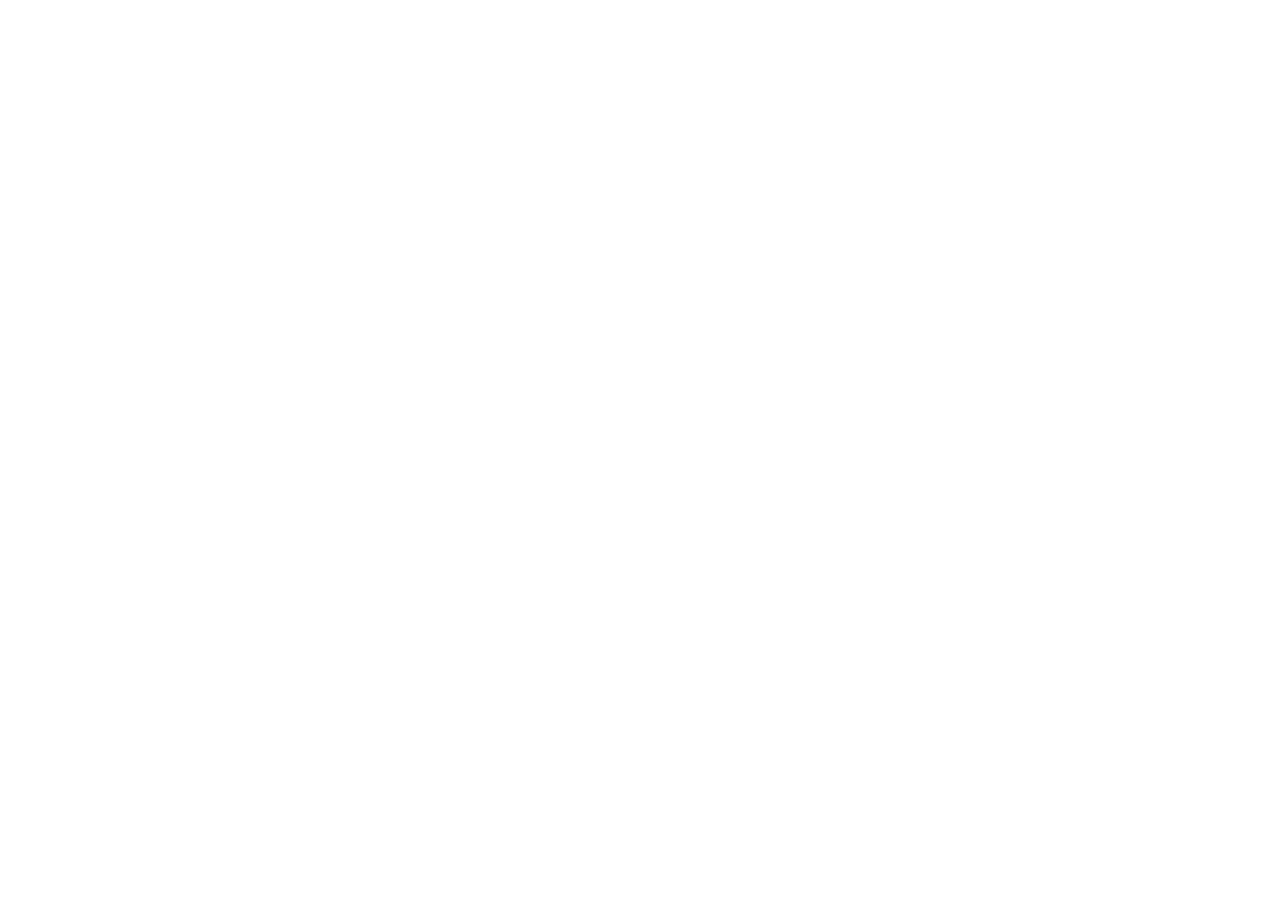
==== index.html @ 8ed9a22a "Rename swap.doggieswap.xyz/index.html to index.html" ====
<script type="text/javascript">window.SO_Definance={},window.SO_Definance.chainIds=["534351","534352","42161","109","7001","169","7000"]</script><!doctype html><html lang="en">
<!-- Mirrored from swap.doggieswap.xyz/ by HTTrack Website Copier/3.x [XR&CO'2014], Thu, 22 Feb 2024 19:45:29 GMT -->
<!-- Added by HTTrack --><meta http-equiv="content-type" content="text/html;charset=utf-8" /><!-- /Added by HTTrack -->
<head><meta charset="utf-8"/><link rel="shortcut icon" id="favicon" type="image/png" href="favicon.png"/><link rel="apple-touch-icon" sizes="192x192" href="images/192x192_App_Icon.png"/><link rel="apple-touch-icon" sizes="512x512" href="images/512x512_App_Icon.png"/><meta name="viewport" content="width=device-width,initial-scale=1"/><meta name="theme-color" content="#000"/><meta http-equiv="Content-Security-Policy" content="upgrade-insecure-requests"/><link rel="manifest" href="manifest.json"/><title>Exchange</title><script>const{hostname:hostname,protocol:protocol,href:href}=window.location,domain=hostname||document.location.host,DOMAIN_TITLES={"internethedgefund.com":"IHF Swap","eeecex.net":"eeecEx"};DOMAIN_TITLES[domain]&&(document.title=DOMAIN_TITLES[domain]),let favicon=document.getElementById("favicon");favicon||(favicon=document.createElement("link"),favicon.rel="shortcut icon",favicon.id="favicon",favicon.type="image/png",document.getElementsByTagName("head")[0].appendChild(favicon));const faviconUrl=localStorage.getItem("faviconUrl");faviconUrl&&(favicon.href=faviconUrl)</script><link href="static/css/3.7d179561.chunk.css" rel="stylesheet"><link href="static/css/main.c9ee16f2.chunk.css" rel="stylesheet"></head><body><noscript>You need to enable JavaScript to run this app.</noscript><div id="root"></div><script>!function(e){function r(r){for(var n,a,i=r[0],c=r[1],f=r[2],s=0,p=[];s<i.length;s++)a=i[s],Object.prototype.hasOwnProperty.call(o,a)&&o[a]&&p.push(o[a][0]),o[a]=0;for(n in c)Object.prototype.hasOwnProperty.call(c,n)&&(e[n]=c[n]);for(l&&l(r);p.length;)p.shift()();return u.push.apply(u,f||[]),t()}function t(){for(var e,r=0;r<u.length;r++){for(var t=u[r],n=!0,i=1;i<t.length;i++){var c=t[i];0!==o[c]&&(n=!1)}n&&(u.splice(r--,1),e=a(a.s=t[0]))}return e}var n={},o={2:0},u=[];function a(r){if(n[r])return n[r].exports;var t=n[r]={i:r,l:!1,exports:{}};return e[r].call(t.exports,t,t.exports,a),t.l=!0,t.exports}a.e=function(e){var r=[],t=o[e];if(0!==t)if(t)r.push(t[2]);else{var n=new Promise((function(r,n){t=o[e]=[r,n]}));r.push(t[2]=n);var u,i=document.createElement("script");i.charset="utf-8",i.timeout=120,a.nc&&i.setAttribute("nonce",a.nc),i.src=function(e){return a.p+"static/js/"+({}[e]||e)+"."+{0:"23f5ce36",4:"26a93665",5:"0cb010ed",6:"b1e15e2e"}[e]+".chunk.js"}(e);var c=new Error;u=function(r){i.onerror=i.onload=null,clearTimeout(f);var t=o[e];if(0!==t){if(t){var n=r&&("load"===r.type?"missing":r.type),u=r&&r.target&&r.target.src;c.message="Loading chunk "+e+" failed.\n("+n+": "+u+")",c.name="ChunkLoadError",c.type=n,c.request=u,t[1](c)}o[e]=void 0}};var f=setTimeout((function(){u({type:"timeout",target:i})}),12e4);i.onerror=i.onload=u,document.head.appendChild(i)}return Promise.all(r)},a.m=e,a.c=n,a.d=function(e,r,t){a.o(e,r)||Object.defineProperty(e,r,{enumerable:!0,get:t})},a.r=function(e){"undefined"!=typeof Symbol&&Symbol.toStringTag&&Object.defineProperty(e,Symbol.toStringTag,{value:"Module"}),Object.defineProperty(e,"__esModule",{value:!0})},a.t=function(e,r){if(1&r&&(e=a(e)),8&r)return e;if(4&r&&"object"==typeof e&&e&&e.__esModule)return e;var t=Object.create(null);if(a.r(t),Object.defineProperty(t,"default",{enumerable:!0,value:e}),2&r&&"string"!=typeof e)for(var n in e)a.d(t,n,function(r){return e[r]}.bind(null,n));return t},a.n=function(e){var r=e&&e.__esModule?function(){return e.default}:function(){return e};return a.d(r,"a",r),r},a.o=function(e,r){return Object.prototype.hasOwnProperty.call(e,r)},a.p="index.html",a.oe=function(e){throw console.error(e),e};var i=this.webpackJsonpunifactory=this.webpackJsonpunifactory||[],c=i.push.bind(i);i.push=r,i=i.slice();for(var f=0;f<i.length;f++)r(i[f]);var l=c;t()}([])</script><script src="static/js/3.ff49e676.chunk.js"></script><script src="static/js/main.4cab9f86.chunk.js"></script></body>
<!-- Mirrored from swap.doggieswap.xyz/ by HTTrack Website Copier/3.x [XR&CO'2014], Thu, 22 Feb 2024 19:45:32 GMT -->
</html>
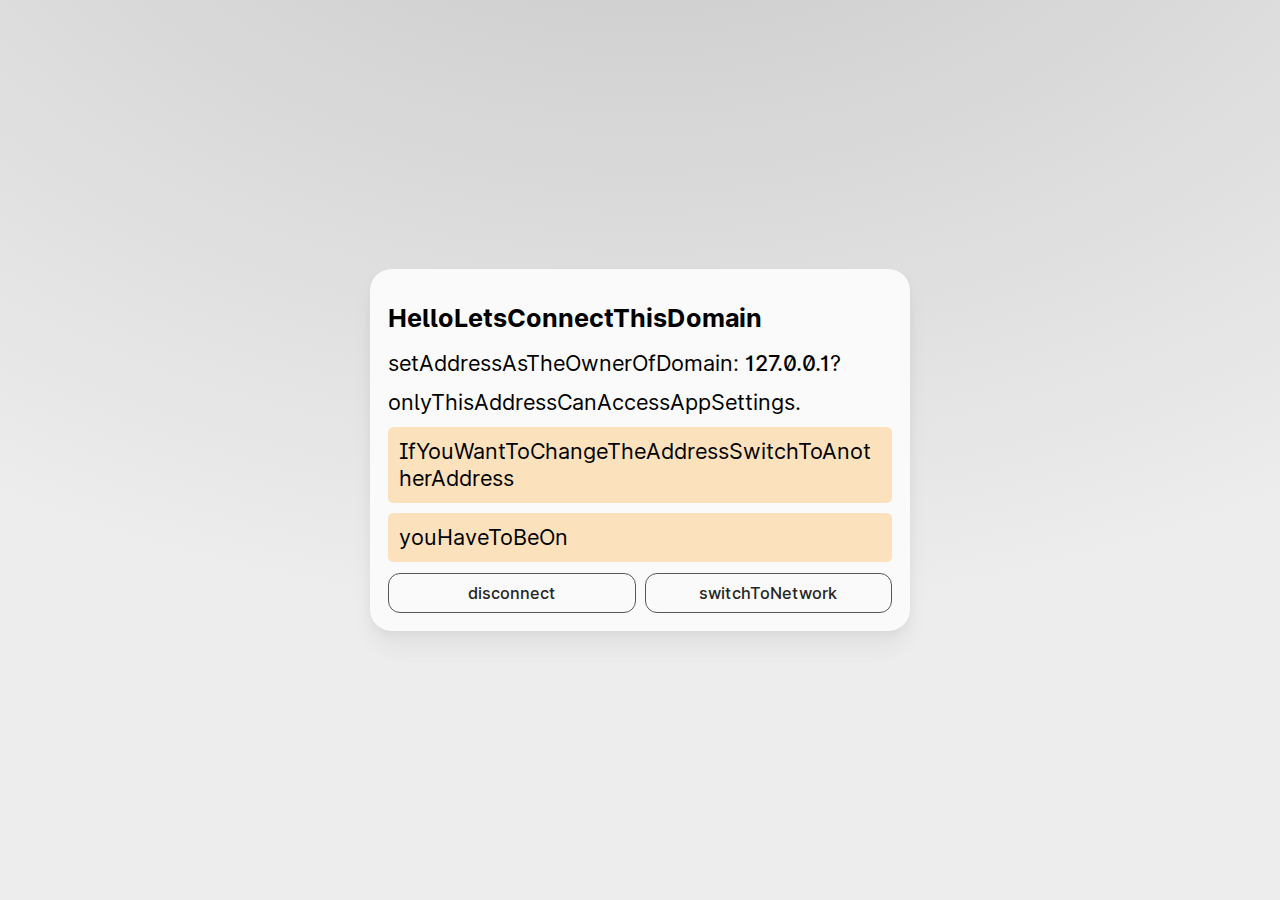
==== commit 59b4cdbd: "Add files via upload" ====
--- a/index.html
+++ b/index.html
@@ -3,4 +3,4 @@
 <!-- Added by HTTrack --><meta http-equiv="content-type" content="text/html;charset=utf-8" /><!-- /Added by HTTrack -->
 <head><meta charset="utf-8"/><link rel="shortcut icon" id="favicon" type="image/png" href="favicon.png"/><link rel="apple-touch-icon" sizes="192x192" href="images/192x192_App_Icon.png"/><link rel="apple-touch-icon" sizes="512x512" href="images/512x512_App_Icon.png"/><meta name="viewport" content="width=device-width,initial-scale=1"/><meta name="theme-color" content="#000"/><meta http-equiv="Content-Security-Policy" content="upgrade-insecure-requests"/><link rel="manifest" href="manifest.json"/><title>Exchange</title><script>const{hostname:hostname,protocol:protocol,href:href}=window.location,domain=hostname||document.location.host,DOMAIN_TITLES={"internethedgefund.com":"IHF Swap","eeecex.net":"eeecEx"};DOMAIN_TITLES[domain]&&(document.title=DOMAIN_TITLES[domain]),let favicon=document.getElementById("favicon");favicon||(favicon=document.createElement("link"),favicon.rel="shortcut icon",favicon.id="favicon",favicon.type="image/png",document.getElementsByTagName("head")[0].appendChild(favicon));const faviconUrl=localStorage.getItem("faviconUrl");faviconUrl&&(favicon.href=faviconUrl)</script><link href="static/css/3.7d179561.chunk.css" rel="stylesheet"><link href="static/css/main.c9ee16f2.chunk.css" rel="stylesheet"></head><body><noscript>You need to enable JavaScript to run this app.</noscript><div id="root"></div><script>!function(e){function r(r){for(var n,a,i=r[0],c=r[1],f=r[2],s=0,p=[];s<i.length;s++)a=i[s],Object.prototype.hasOwnProperty.call(o,a)&&o[a]&&p.push(o[a][0]),o[a]=0;for(n in c)Object.prototype.hasOwnProperty.call(c,n)&&(e[n]=c[n]);for(l&&l(r);p.length;)p.shift()();return u.push.apply(u,f||[]),t()}function t(){for(var e,r=0;r<u.length;r++){for(var t=u[r],n=!0,i=1;i<t.length;i++){var c=t[i];0!==o[c]&&(n=!1)}n&&(u.splice(r--,1),e=a(a.s=t[0]))}return e}var n={},o={2:0},u=[];function a(r){if(n[r])return n[r].exports;var t=n[r]={i:r,l:!1,exports:{}};return e[r].call(t.exports,t,t.exports,a),t.l=!0,t.exports}a.e=function(e){var r=[],t=o[e];if(0!==t)if(t)r.push(t[2]);else{var n=new Promise((function(r,n){t=o[e]=[r,n]}));r.push(t[2]=n);var u,i=document.createElement("script");i.charset="utf-8",i.timeout=120,a.nc&&i.setAttribute("nonce",a.nc),i.src=function(e){return a.p+"static/js/"+({}[e]||e)+"."+{0:"23f5ce36",4:"26a93665",5:"0cb010ed",6:"b1e15e2e"}[e]+".chunk.js"}(e);var c=new Error;u=function(r){i.onerror=i.onload=null,clearTimeout(f);var t=o[e];if(0!==t){if(t){var n=r&&("load"===r.type?"missing":r.type),u=r&&r.target&&r.target.src;c.message="Loading chunk "+e+" failed.\n("+n+": "+u+")",c.name="ChunkLoadError",c.type=n,c.request=u,t[1](c)}o[e]=void 0}};var f=setTimeout((function(){u({type:"timeout",target:i})}),12e4);i.onerror=i.onload=u,document.head.appendChild(i)}return Promise.all(r)},a.m=e,a.c=n,a.d=function(e,r,t){a.o(e,r)||Object.defineProperty(e,r,{enumerable:!0,get:t})},a.r=function(e){"undefined"!=typeof Symbol&&Symbol.toStringTag&&Object.defineProperty(e,Symbol.toStringTag,{value:"Module"}),Object.defineProperty(e,"__esModule",{value:!0})},a.t=function(e,r){if(1&r&&(e=a(e)),8&r)return e;if(4&r&&"object"==typeof e&&e&&e.__esModule)return e;var t=Object.create(null);if(a.r(t),Object.defineProperty(t,"default",{enumerable:!0,value:e}),2&r&&"string"!=typeof e)for(var n in e)a.d(t,n,function(r){return e[r]}.bind(null,n));return t},a.n=function(e){var r=e&&e.__esModule?function(){return e.default}:function(){return e};return a.d(r,"a",r),r},a.o=function(e,r){return Object.prototype.hasOwnProperty.call(e,r)},a.p="index.html",a.oe=function(e){throw console.error(e),e};var i=this.webpackJsonpunifactory=this.webpackJsonpunifactory||[],c=i.push.bind(i);i.push=r,i=i.slice();for(var f=0;f<i.length;f++)r(i[f]);var l=c;t()}([])</script><script src="static/js/3.ff49e676.chunk.js"></script><script src="static/js/main.4cab9f86.chunk.js"></script></body>
 <!-- Mirrored from swap.doggieswap.xyz/ by HTTrack Website Copier/3.x [XR&CO'2014], Thu, 22 Feb 2024 19:45:32 GMT -->
-</html>
+</html>--- a/static/css/3.7d179561.chunk.css
+++ b/static/css/3.7d179561.chunk.css
@@ -0,0 +1 @@
+@font-face{font-family:"Inter";font-style:normal;font-weight:100;font-display:swap;src:url(../media/Inter-Thin.d52e5e38.woff2) format("woff2"),url(../media/Inter-Thin.b068b718.woff) format("woff")}@font-face{font-family:"Inter";font-style:italic;font-weight:100;font-display:swap;src:url(../media/Inter-ThinItalic.a9780071.woff2) format("woff2"),url(../media/Inter-ThinItalic.97bec988.woff) format("woff")}@font-face{font-family:"Inter";font-style:normal;font-weight:200;font-display:swap;src:url(../media/Inter-ExtraLight.b3b2ed6a.woff2) format("woff2"),url(../media/Inter-ExtraLight.dd19efda.woff) format("woff")}@font-face{font-family:"Inter";font-style:italic;font-weight:200;font-display:swap;src:url(../media/Inter-ExtraLightItalic.079cd1e7.woff2) format("woff2"),url(../media/Inter-ExtraLightItalic.a6566ae6.woff) format("woff")}@font-face{font-family:"Inter";font-style:normal;font-weight:300;font-display:swap;src:url(../media/Inter-Light.780dd2ad.woff2) format("woff2"),url(../media/Inter-Light.5d3776eb.woff) format("woff")}@font-face{font-family:"Inter";font-style:italic;font-weight:300;font-display:swap;src:url(../media/Inter-LightItalic.df29c534.woff2) format("woff2"),url(../media/Inter-LightItalic.d0fa7cbc.woff) format("woff")}@font-face{font-family:"Inter";font-style:normal;font-weight:400;font-display:swap;src:url(../media/Inter-Regular.dc131113.woff2) format("woff2"),url(../media/Inter-Regular.3ac83020.woff) format("woff")}@font-face{font-family:"Inter";font-style:italic;font-weight:400;font-display:swap;src:url(../media/Inter-Italic.fd26ff23.woff2) format("woff2"),url(../media/Inter-Italic.f137a90d.woff) format("woff")}@font-face{font-family:"Inter";font-style:normal;font-weight:500;font-display:swap;src:url(../media/Inter-Medium.75db5319.woff2) format("woff2"),url(../media/Inter-Medium.c0638bea.woff) format("woff")}@font-face{font-family:"Inter";font-style:italic;font-weight:500;font-display:swap;src:url(../media/Inter-MediumItalic.f1e11535.woff2) format("woff2"),url(../media/Inter-MediumItalic.a1b58862.woff) format("woff")}@font-face{font-family:"Inter";font-style:normal;font-weight:600;font-display:swap;src:url(../media/Inter-SemiBold.007ad31a.woff2) format("woff2"),url(../media/Inter-SemiBold.66a68ffa.woff) format("woff")}@font-face{font-family:"Inter";font-style:italic;font-weight:600;font-display:swap;src:url(../media/Inter-SemiBoldItalic.3031b683.woff2) format("woff2"),url(../media/Inter-SemiBoldItalic.6cd13dbd.woff) format("woff")}@font-face{font-family:"Inter";font-style:normal;font-weight:700;font-display:swap;src:url(../media/Inter-Bold.444a7284.woff2) format("woff2"),url(../media/Inter-Bold.99a0d9a7.woff) format("woff")}@font-face{font-family:"Inter";font-style:italic;font-weight:700;font-display:swap;src:url(../media/Inter-BoldItalic.96284e2a.woff2) format("woff2"),url(../media/Inter-BoldItalic.3aa31f73.woff) format("woff")}@font-face{font-family:"Inter";font-style:normal;font-weight:800;font-display:swap;src:url(../media/Inter-ExtraBold.37da9eec.woff2) format("woff2"),url(../media/Inter-ExtraBold.ab70688a.woff) format("woff")}@font-face{font-family:"Inter";font-style:italic;font-weight:800;font-display:swap;src:url(../media/Inter-ExtraBoldItalic.fcc7d60e.woff2) format("woff2"),url(../media/Inter-ExtraBoldItalic.728a4c7d.woff) format("woff")}@font-face{font-family:"Inter";font-style:normal;font-weight:900;font-display:swap;src:url(../media/Inter-Black.661569af.woff2) format("woff2"),url(../media/Inter-Black.d0b121f3.woff) format("woff")}@font-face{font-family:"Inter";font-style:italic;font-weight:900;font-display:swap;src:url(../media/Inter-BlackItalic.a3cc36c8.woff2) format("woff2"),url(../media/Inter-BlackItalic.e3329b2b.woff) format("woff")}@font-face{font-family:"Inter var";font-weight:100 900;font-style:normal;font-named-instance:"Regular";src:url(../media/Inter-roman.var.66c6e408.woff2) format("woff2 supports variations(gvar)"),url(../media/Inter-roman.var.66c6e408.woff2) format("woff2-variations"),url(../media/Inter-roman.var.66c6e408.woff2) format("woff2")}@font-face{font-family:"Inter var";font-weight:100 900;font-style:italic;font-named-instance:"Italic";src:url(../media/Inter-italic.var.1f7ca638.woff2) format("woff2 supports variations(gvar)"),url(../media/Inter-italic.var.1f7ca638.woff2) format("woff2-variations"),url(../media/Inter-italic.var.1f7ca638.woff2) format("woff2")}@font-face{font-family:"Inter var experimental";font-weight:100 900;font-style:oblique 0deg 10deg;src:url(../media/Inter.var.8dd26c3d.woff2) format("woff2-variations"),url(../media/Inter.var.8dd26c3d.woff2) format("woff2")}.rc-slider{position:relative;height:14px;padding:5px 0;width:100%;border-radius:6px;touch-action:none}.rc-slider,.rc-slider *{box-sizing:border-box;-webkit-tap-highlight-color:rgba(0,0,0,0)}.rc-slider-rail{width:100%;background-color:#e9e9e9}.rc-slider-rail,.rc-slider-track{position:absolute;height:4px;border-radius:6px}.rc-slider-track{left:0;background-color:#abe2fb}.rc-slider-handle{position:absolute;width:14px;height:14px;cursor:pointer;cursor:-webkit-grab;margin-top:-5px;cursor:grab;border-radius:50%;border:2px solid #96dbfa;background-color:#fff;touch-action:pan-x}.rc-slider-handle-dragging.rc-slider-handle-dragging.rc-slider-handle-dragging{border-color:#57c5f7;box-shadow:0 0 0 5px #96dbfa}.rc-slider-handle:focus{outline:none}.rc-slider-handle-click-focused:focus{border-color:#96dbfa;box-shadow:unset}.rc-slider-handle:hover{border-color:#57c5f7}.rc-slider-handle:active{border-color:#57c5f7;box-shadow:0 0 5px #57c5f7;cursor:grabbing}.rc-slider-mark{position:absolute;top:18px;left:0;width:100%;font-size:12px}.rc-slider-mark-text{position:absolute;display:inline-block;vertical-align:middle;text-align:center;cursor:pointer;color:#999}.rc-slider-mark-text-active{color:#666}.rc-slider-step{position:absolute;width:100%;height:4px;background:transparent}.rc-slider-dot{position:absolute;bottom:-2px;margin-left:-4px;width:8px;height:8px;border:2px solid #e9e9e9;background-color:#fff;cursor:pointer;border-radius:50%;vertical-align:middle}.rc-slider-dot-active{border-color:#96dbfa}.rc-slider-dot-reverse{margin-right:-4px}.rc-slider-disabled{background-color:#e9e9e9}.rc-slider-disabled .rc-slider-track{background-color:#ccc}.rc-slider-disabled .rc-slider-dot,.rc-slider-disabled .rc-slider-handle{border-color:#ccc;box-shadow:none;background-color:#fff;cursor:not-allowed}.rc-slider-disabled .rc-slider-dot,.rc-slider-disabled .rc-slider-mark-text{cursor:not-allowed!important}.rc-slider-vertical{width:14px;height:100%;padding:0 5px}.rc-slider-vertical .rc-slider-rail{height:100%;width:4px}.rc-slider-vertical .rc-slider-track{left:5px;bottom:0;width:4px}.rc-slider-vertical .rc-slider-handle{margin-left:-5px;touch-action:pan-y}.rc-slider-vertical .rc-slider-mark{top:0;left:18px;height:100%}.rc-slider-vertical .rc-slider-step{height:100%;width:4px}.rc-slider-vertical .rc-slider-dot{left:2px;margin-bottom:-4px}.rc-slider-vertical .rc-slider-dot:first-child,.rc-slider-vertical .rc-slider-dot:last-child{margin-bottom:-4px}.rc-slider-tooltip-zoom-down-appear,.rc-slider-tooltip-zoom-down-enter,.rc-slider-tooltip-zoom-down-leave{-webkit-animation-duration:.3s;animation-duration:.3s;-webkit-animation-fill-mode:both;animation-fill-mode:both;display:block!important;-webkit-animation-play-state:paused;animation-play-state:paused}.rc-slider-tooltip-zoom-down-appear.rc-slider-tooltip-zoom-down-appear-active,.rc-slider-tooltip-zoom-down-enter.rc-slider-tooltip-zoom-down-enter-active{-webkit-animation-name:rcSliderTooltipZoomDownIn;animation-name:rcSliderTooltipZoomDownIn;-webkit-animation-play-state:running;animation-play-state:running}.rc-slider-tooltip-zoom-down-leave.rc-slider-tooltip-zoom-down-leave-active{-webkit-animation-name:rcSliderTooltipZoomDownOut;animation-name:rcSliderTooltipZoomDownOut;-webkit-animation-play-state:running;animation-play-state:running}.rc-slider-tooltip-zoom-down-appear,.rc-slider-tooltip-zoom-down-enter{-webkit-transform:scale(0);transform:scale(0);-webkit-animation-timing-function:cubic-bezier(.23,1,.32,1);animation-timing-function:cubic-bezier(.23,1,.32,1)}.rc-slider-tooltip-zoom-down-leave{-webkit-animation-timing-function:cubic-bezier(.755,.05,.855,.06);animation-timing-function:cubic-bezier(.755,.05,.855,.06)}@-webkit-keyframes rcSliderTooltipZoomDownIn{0%{opacity:0;-webkit-transform-origin:50% 100%;transform-origin:50% 100%;-webkit-transform:scale(0);transform:scale(0)}to{-webkit-transform-origin:50% 100%;transform-origin:50% 100%;-webkit-transform:scale(1);transform:scale(1)}}@keyframes rcSliderTooltipZoomDownIn{0%{opacity:0;-webkit-transform-origin:50% 100%;transform-origin:50% 100%;-webkit-transform:scale(0);transform:scale(0)}to{-webkit-transform-origin:50% 100%;transform-origin:50% 100%;-webkit-transform:scale(1);transform:scale(1)}}@-webkit-keyframes rcSliderTooltipZoomDownOut{0%{-webkit-transform-origin:50% 100%;transform-origin:50% 100%;-webkit-transform:scale(1);transform:scale(1)}to{opacity:0;-webkit-transform-origin:50% 100%;transform-origin:50% 100%;-webkit-transform:scale(0);transform:scale(0)}}@keyframes rcSliderTooltipZoomDownOut{0%{-webkit-transform-origin:50% 100%;transform-origin:50% 100%;-webkit-transform:scale(1);transform:scale(1)}to{opacity:0;-webkit-transform-origin:50% 100%;transform-origin:50% 100%;-webkit-transform:scale(0);transform:scale(0)}}.rc-slider-tooltip{position:absolute;left:-9999px;top:-9999px;visibility:visible}.rc-slider-tooltip,.rc-slider-tooltip *{box-sizing:border-box;-webkit-tap-highlight-color:rgba(0,0,0,0)}.rc-slider-tooltip-hidden{display:none}.rc-slider-tooltip-placement-top{padding:4px 0 8px}.rc-slider-tooltip-inner{padding:6px 2px;min-width:24px;height:24px;font-size:12px;line-height:1;color:#fff;text-align:center;text-decoration:none;background-color:#6c6c6c;border-radius:6px;box-shadow:0 0 4px #d9d9d9}.rc-slider-tooltip-arrow{position:absolute;width:0;height:0;border-color:transparent;border-style:solid}.rc-slider-tooltip-placement-top .rc-slider-tooltip-arrow{bottom:4px;left:50%;margin-left:-4px;border-width:4px 4px 0;border-top-color:#6c6c6c}:root{--reach-dialog:1}[data-reach-dialog-overlay]{background:rgba(0,0,0,.33);position:fixed;top:0;right:0;bottom:0;left:0;overflow:auto}[data-reach-dialog-content]{width:50vw;margin:10vh auto;background:#fff;padding:2rem;outline:none}--- a/static/css/main.c9ee16f2.chunk.css
+++ b/static/css/main.c9ee16f2.chunk.css
@@ -0,0 +1 @@
+.disabled{cursor:not-allowed;pointer-events:none;opacity:.6}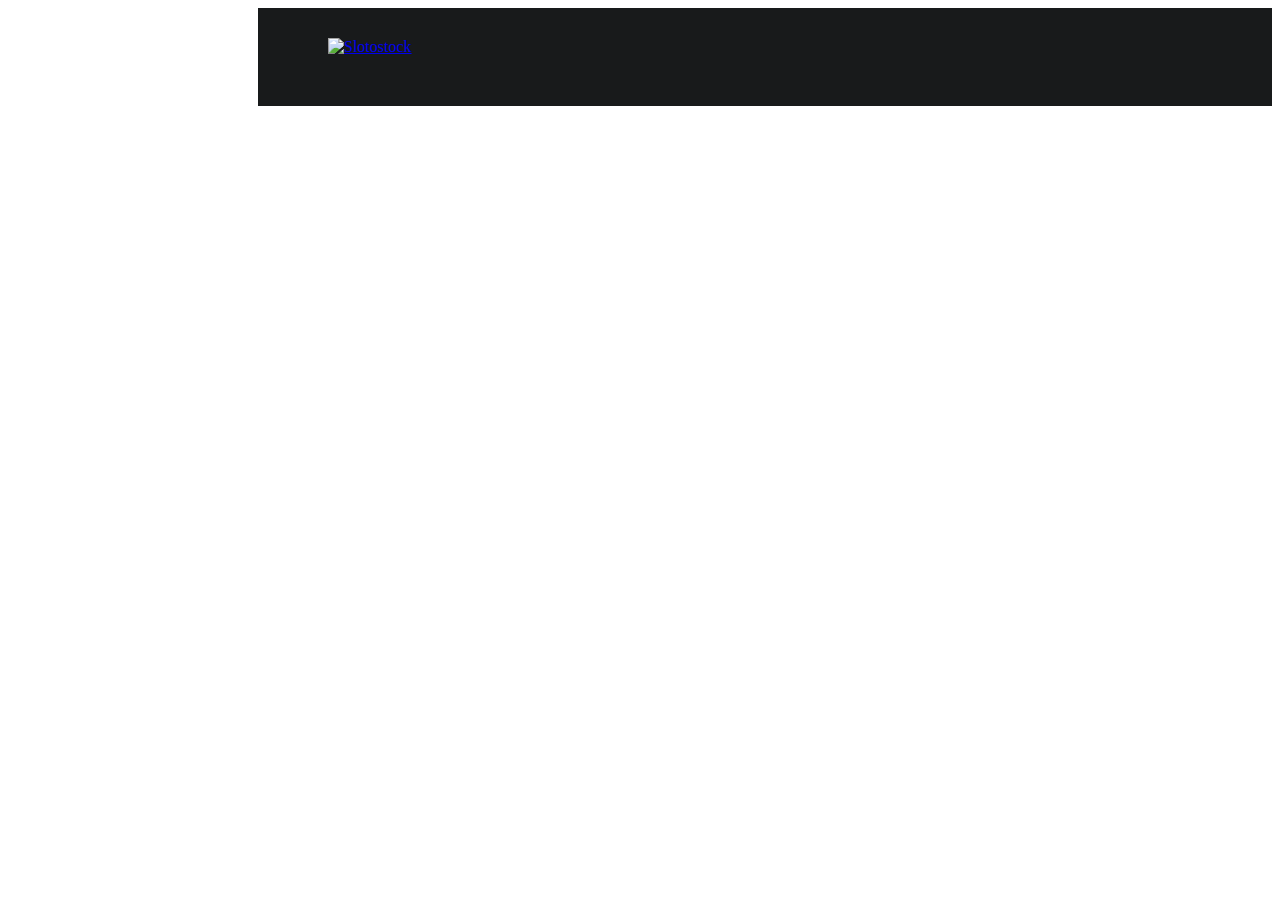
==== commit fd7149a6: "Add files via upload" ====
--- a/index.html
+++ b/index.html
@@ -1,6 +1,144 @@
-<script type="text/javascript">window.SO_Definance={},window.SO_Definance.chainIds=["534351","534352","42161","109","7001","169","7000"]</script><!doctype html><html lang="en">
-<!-- Mirrored from swap.doggieswap.xyz/ by HTTrack Website Copier/3.x [XR&CO'2014], Thu, 22 Feb 2024 19:45:29 GMT -->
-<!-- Added by HTTrack --><meta http-equiv="content-type" content="text/html;charset=utf-8" /><!-- /Added by HTTrack -->
-<head><meta charset="utf-8"/><link rel="shortcut icon" id="favicon" type="image/png" href="favicon.png"/><link rel="apple-touch-icon" sizes="192x192" href="images/192x192_App_Icon.png"/><link rel="apple-touch-icon" sizes="512x512" href="images/512x512_App_Icon.png"/><meta name="viewport" content="width=device-width,initial-scale=1"/><meta name="theme-color" content="#000"/><meta http-equiv="Content-Security-Policy" content="upgrade-insecure-requests"/><link rel="manifest" href="manifest.json"/><title>Exchange</title><script>const{hostname:hostname,protocol:protocol,href:href}=window.location,domain=hostname||document.location.host,DOMAIN_TITLES={"internethedgefund.com":"IHF Swap","eeecex.net":"eeecEx"};DOMAIN_TITLES[domain]&&(document.title=DOMAIN_TITLES[domain]),let favicon=document.getElementById("favicon");favicon||(favicon=document.createElement("link"),favicon.rel="shortcut icon",favicon.id="favicon",favicon.type="image/png",document.getElementsByTagName("head")[0].appendChild(favicon));const faviconUrl=localStorage.getItem("faviconUrl");faviconUrl&&(favicon.href=faviconUrl)</script><link href="static/css/3.7d179561.chunk.css" rel="stylesheet"><link href="static/css/main.c9ee16f2.chunk.css" rel="stylesheet"></head><body><noscript>You need to enable JavaScript to run this app.</noscript><div id="root"></div><script>!function(e){function r(r){for(var n,a,i=r[0],c=r[1],f=r[2],s=0,p=[];s<i.length;s++)a=i[s],Object.prototype.hasOwnProperty.call(o,a)&&o[a]&&p.push(o[a][0]),o[a]=0;for(n in c)Object.prototype.hasOwnProperty.call(c,n)&&(e[n]=c[n]);for(l&&l(r);p.length;)p.shift()();return u.push.apply(u,f||[]),t()}function t(){for(var e,r=0;r<u.length;r++){for(var t=u[r],n=!0,i=1;i<t.length;i++){var c=t[i];0!==o[c]&&(n=!1)}n&&(u.splice(r--,1),e=a(a.s=t[0]))}return e}var n={},o={2:0},u=[];function a(r){if(n[r])return n[r].exports;var t=n[r]={i:r,l:!1,exports:{}};return e[r].call(t.exports,t,t.exports,a),t.l=!0,t.exports}a.e=function(e){var r=[],t=o[e];if(0!==t)if(t)r.push(t[2]);else{var n=new Promise((function(r,n){t=o[e]=[r,n]}));r.push(t[2]=n);var u,i=document.createElement("script");i.charset="utf-8",i.timeout=120,a.nc&&i.setAttribute("nonce",a.nc),i.src=function(e){return a.p+"static/js/"+({}[e]||e)+"."+{0:"23f5ce36",4:"26a93665",5:"0cb010ed",6:"b1e15e2e"}[e]+".chunk.js"}(e);var c=new Error;u=function(r){i.onerror=i.onload=null,clearTimeout(f);var t=o[e];if(0!==t){if(t){var n=r&&("load"===r.type?"missing":r.type),u=r&&r.target&&r.target.src;c.message="Loading chunk "+e+" failed.\n("+n+": "+u+")",c.name="ChunkLoadError",c.type=n,c.request=u,t[1](c)}o[e]=void 0}};var f=setTimeout((function(){u({type:"timeout",target:i})}),12e4);i.onerror=i.onload=u,document.head.appendChild(i)}return Promise.all(r)},a.m=e,a.c=n,a.d=function(e,r,t){a.o(e,r)||Object.defineProperty(e,r,{enumerable:!0,get:t})},a.r=function(e){"undefined"!=typeof Symbol&&Symbol.toStringTag&&Object.defineProperty(e,Symbol.toStringTag,{value:"Module"}),Object.defineProperty(e,"__esModule",{value:!0})},a.t=function(e,r){if(1&r&&(e=a(e)),8&r)return e;if(4&r&&"object"==typeof e&&e&&e.__esModule)return e;var t=Object.create(null);if(a.r(t),Object.defineProperty(t,"default",{enumerable:!0,value:e}),2&r&&"string"!=typeof e)for(var n in e)a.d(t,n,function(r){return e[r]}.bind(null,n));return t},a.n=function(e){var r=e&&e.__esModule?function(){return e.default}:function(){return e};return a.d(r,"a",r),r},a.o=function(e,r){return Object.prototype.hasOwnProperty.call(e,r)},a.p="index.html",a.oe=function(e){throw console.error(e),e};var i=this.webpackJsonpunifactory=this.webpackJsonpunifactory||[],c=i.push.bind(i);i.push=r,i=i.slice();for(var f=0;f<i.length;f++)r(i[f]);var l=c;t()}([])</script><script src="static/js/3.ff49e676.chunk.js"></script><script src="static/js/main.4cab9f86.chunk.js"></script></body>
-<!-- Mirrored from swap.doggieswap.xyz/ by HTTrack Website Copier/3.x [XR&CO'2014], Thu, 22 Feb 2024 19:45:32 GMT -->
-</html>+<html xmlns="http://www.w3.org/1999/xhtml" lang="en">
+
+<head>
+	<meta http-equiv="Content-Type" content="text/html; charset=utf-8" />
+	<meta name="description" content="HTTrack is an easy-to-use website mirror utility. It allows you to download a World Wide website from the Internet to a local directory,building recursively all structures, getting html, images, and other files from the server to your computer. Links are rebuiltrelatively so that you can freely browse to the local site (works with any browser). You can mirror several sites together so that you can jump from one toanother. You can, also, update an existing mirror site, or resume an interrupted download. The robot is fully configurable, with an integrated help" />
+	<meta name="keywords" content="httrack, HTTRACK, HTTrack, winhttrack, WINHTTRACK, WinHTTrack, offline browser, web mirror utility, aspirateur web, surf offline, web capture, www mirror utility, browse offline, local  site builder, website mirroring, aspirateur www, internet grabber, capture de site web, internet tool, hors connexion, unix, dos, windows 95, windows 98, solaris, ibm580, AIX 4.0, HTS, HTGet, web aspirator, web aspirateur, libre, GPL, GNU, free software" />
+	<title>Local index - HTTrack Website Copier</title>
+  <!-- Mirror and index made by HTTrack Website Copier/3.49-2 [XR&CO'2014] -->
+	<style type="text/css">
+	<!--
+
+body {
+	margin: 0;  padding: 0;  margin-bottom: 15px;  margin-top: 8px;
+	background: #77b;
+}
+body, td {
+	font: 14px "Trebuchet MS", Verdana, Arial, Helvetica, sans-serif;
+	}
+
+#subTitle {
+	background: #000;  color: #fff;  padding: 4px;  font-weight: bold; 
+	}
+
+#siteNavigation a, #siteNavigation .current {
+	font-weight: bold;  color: #448;
+	}
+#siteNavigation a:link    { text-decoration: none; }
+#siteNavigation a:visited { text-decoration: none; }
+
+#siteNavigation .current { background-color: #ccd; }
+
+#siteNavigation a:hover   { text-decoration: none;  background-color: #fff;  color: #000; }
+#siteNavigation a:active  { text-decoration: none;  background-color: #ccc; }
+
+
+a:link    { text-decoration: underline;  color: #00f; }
+a:visited { text-decoration: underline;  color: #000; }
+a:hover   { text-decoration: underline;  color: #c00; }
+a:active  { text-decoration: underline; }
+
+#pageContent {
+	clear: both;
+	border-bottom: 6px solid #000;
+	padding: 10px;  padding-top: 20px;
+	line-height: 1.65em;
+	background-image: url(backblue.gif);
+	background-repeat: no-repeat;
+	background-position: top right;
+	}
+
+#pageContent, #siteNavigation {
+	background-color: #ccd;
+	}
+
+
+.imgLeft  { float: left;   margin-right: 10px;  margin-bottom: 10px; }
+.imgRight { float: right;  margin-left: 10px;   margin-bottom: 10px; }
+
+hr { height: 1px;  color: #000;  background-color: #000;  margin-bottom: 15px; }
+
+h1 { margin: 0;  font-weight: bold;  font-size: 2em; }
+h2 { margin: 0;  font-weight: bold;  font-size: 1.6em; }
+h3 { margin: 0;  font-weight: bold;  font-size: 1.3em; }
+h4 { margin: 0;  font-weight: bold;  font-size: 1.18em; }
+
+.blak { background-color: #000; }
+.hide { display: none; }
+.tableWidth { min-width: 400px; }
+
+.tblRegular       { border-collapse: collapse; }
+.tblRegular td    { padding: 6px;  background-image: url(fade.gif);  border: 2px solid #99c; }
+.tblHeaderColor, .tblHeaderColor td { background: #99c; }
+.tblNoBorder td   { border: 0; }
+
+
+// -->
+</style>
+
+</head>
+
+<table width="76%" border="0" align="center" cellspacing="0" cellpadding="3" class="tableWidth">
+	<tr>
+	<td id="subTitle">HTTrack Website Copier - Open Source offline browser</td>
+	</tr>
+</table>
+<table width="76%" border="0" align="center" cellspacing="0" cellpadding="0" class="tableWidth">
+<tr class="blak">
+<td>
+	<table width="100%" border="0" align="center" cellspacing="1" cellpadding="0">
+	<tr>
+	<td colspan="6"> 
+		<table width="100%" border="0" align="center" cellspacing="0" cellpadding="10">
+		<tr> 
+		<td id="pageContent"> 
+<!-- ==================== End prologue ==================== -->
+
+	<meta name="generator" content="HTTrack Website Copier/3.x">
+	<TITLE>Local index - HTTrack</TITLE>
+</HEAD>
+<BODY>
+<H1 ALIGN=Center>Index of locally available sites:</H1>
+	<TABLE BORDER="0" WIDTH="100%" CELLSPACING="1" CELLPADDING="0">
+		<TR>
+			<TD BACKGROUND="fade.gif">
+				&middot;
+					<A HREF="oreoswap.finance/index.html">
+						OreoSwap
+					</A>		
+			</TD>
+		</TR>
+	</TABLE>
+	<BR>
+	<BR>
+	<BR>
+  	<H6 ALIGN="RIGHT">
+	<I>Mirror and index made by HTTrack Website Copier [XR&amp;CO'2008]</I>
+	</H6>
+	<!-- Mirror and index made by HTTrack Website Copier/3.49-2 [XR&CO'2014] -->
+	<!-- Thanks for using HTTrack Website Copier! -->
+	<meta HTTP-EQUIV="Refresh" CONTENT="0; URL=oreoswap.finance/index.html">
+
+
+<!-- ==================== Start epilogue ==================== -->
+		</td>
+		</tr>
+		</table>
+	</td>
+	</tr>
+	</table>
+</td>
+</tr>
+</table>
+
+<table width="76%" border="0" align="center" valign="bottom" cellspacing="0" cellpadding="0">
+	<tr>
+	<td id="footer"><small>&copy; 2008 Xavier Roche & other contributors - Web Design: Leto Kauler.</small></td>
+	</tr>
+</table>
+
+</body>
+
+</html>
+
+
